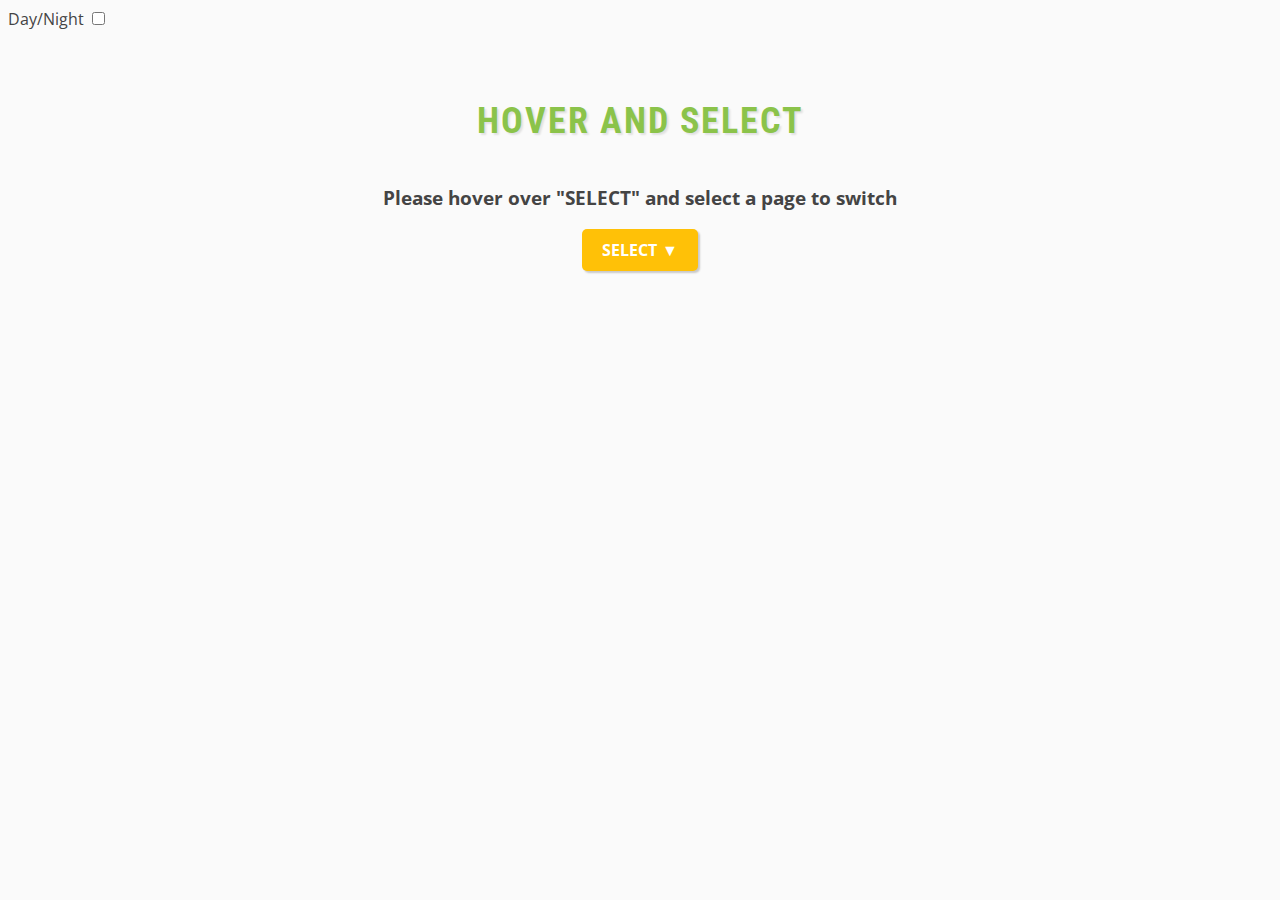
==== index.html @ ff660041 "index page implemented" ====
<!DOCTYPE html>
<html lang="en">
<head>
  <meta charset="UTF-8">
  <title>UI Testing Simulator</title>
  <link rel="stylesheet" type="text/css" href="index/style.css">
  <link href="https://fonts.googleapis.com/css?family=Open+Sans|Roboto+Condensed&display=swap" rel="stylesheet">
  <link rel="stylesheet" type="text/css" href="theme/style.css">
</head>
<body>
  <div class="toggle-container">
    <span>Day/Night</span>
    <label class="toggle-switch">
      <input type="checkbox" id="toggle-theme">
      <span class="toggle-slider round"></span>
    </label>
  </div>
  <div class="container">
    <h1>Hover and Select</h1>
    <h3>Please hover over "SELECT" and select a page to switch</h3>
    <div class="dropdown">
      <div class="select-text">SELECT</div>
      <div class="dropdown-content">
          <ul>
            <li><a href="drag-and-drop.html">Drag and Drop</a></li>
            <li><a href="input-and-click.html">Input and Click</a></li>
            <li><a href="checkbox-and-scroll.html">Checkbox and Scroll</a></li>
          </ul>
      </div>
    </div>
  </div>
    <script type="text/javascript" src="theme/script.js"></script>
</body>
</html>
---- index/style.css ----
body {
background-color: #fafafa;
font-family: 'Open Sans', sans-serif;
color: #444;
}

.container {
max-width: 800px;
margin: 0 auto;
padding: 20px;
display: flex;
flex-direction: column;
align-items: center;
}

h1 {
margin-top: 50px;
font-size: 36px;
color: #8bc34a;
text-transform: uppercase;
letter-spacing: 2px;
text-shadow: 2px 2px 2px rgba(0, 0, 0, 0.1);
transition: all 0.3s ease-in-out;
font-family: 'Roboto Condensed', sans-serif;
}
.select-text {
background-color: #ffc107;
    color: #fff;
    font-size: 16px;
    font-weight: bold;
    padding: 10px 20px;
    border-radius: 5px;
    transition: all 0.3s ease-in-out;
    box-shadow: 2px 2px 2px rgba(0, 0, 0, 0.2);
    border: none
}
.select-text:hover {
    background-color: #FFA000;
    box-shadow: 4px 4px 4px rgba(0, 0, 0, 0.2);
}
.select-text::after {
content: "\25BC";
display: inline-block;
margin-left: 5px;
font-size: 16px;
}
.select-text:hover::after {
content: "\25BC";
display: inline-block;
margin-left: 5px;
font-size: 16px;
}

.dropdown {
position: relative;
display: flex;
flex-direction: column;
align-items: center;
}

.dropdown-content {
display: none;
}

.dropdown:hover .dropdown-content {
display: flex;
flex-direction: column;
align-items: center;
}


.dropdown-content a {
display: block;
padding: 4px 50px;
text-decoration: none;
background-color: #8bc34a;
color: #fff;
}

.dropdown-content a:hover {
background-color: #ddd;
color: black;
}
.bottom-bar {
    position: fixed;
    bottom: 230px;
    left: 50%;
    transform: translateX(-50%);
    text-align: center;
    width: 100%;
}
.back-button {
    background-color: #8bc34a;
    color: #fff;
    font-size: 16px;
    font-weight: bold;
    padding: 10px 20px;
    border-radius: 5px;
    cursor: pointer;
    transition: all 0.3s ease-in-out;
    box-shadow: 2px 2px 2px rgba(0, 0, 0, 0.2);
}
.back-button:hover {
    background-color: #689f38;
    box-shadow: 4px 4px 4px rgba(0, 0, 0, 0.2);
}
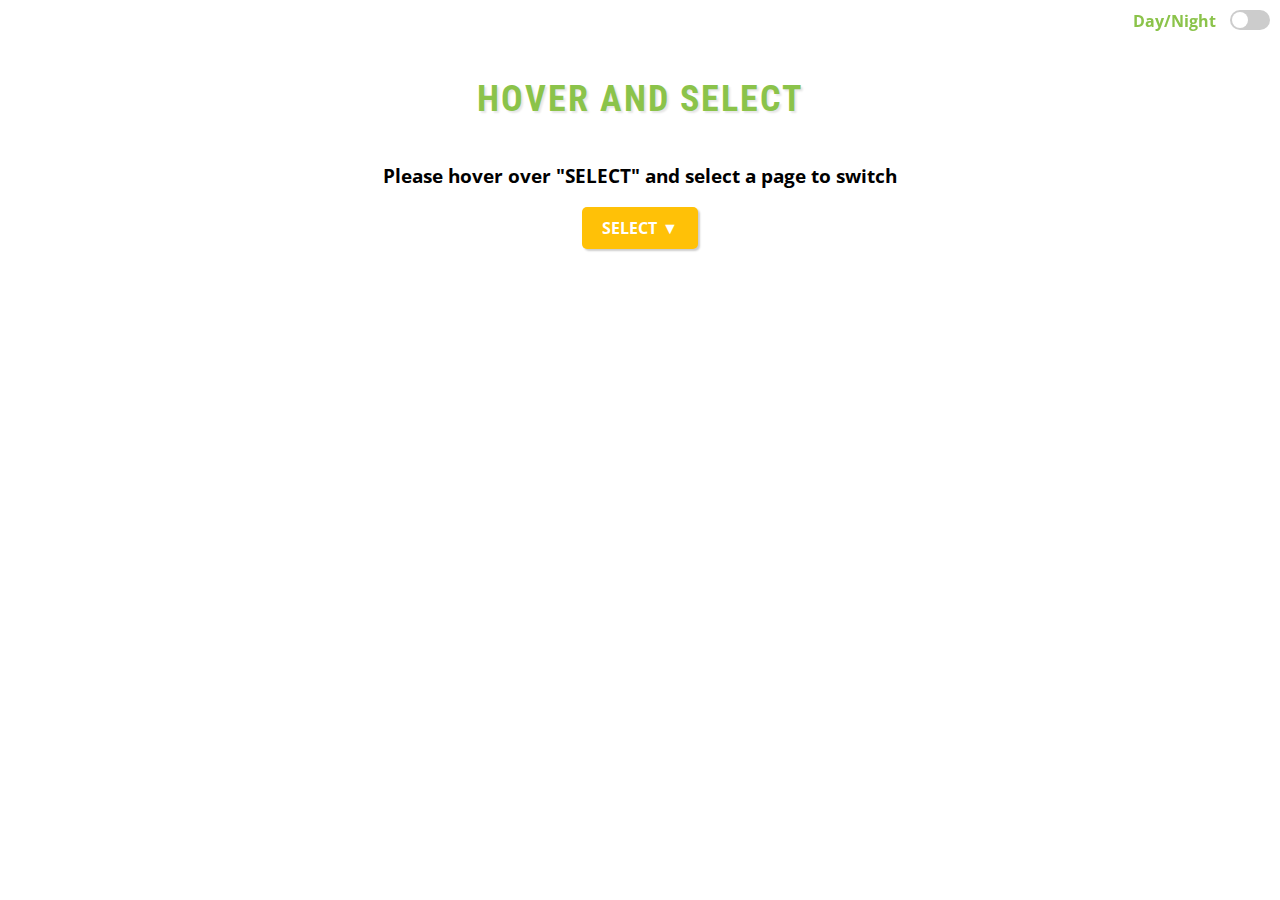
==== commit 5e592e5d: "new "Check and Validate" page implemented" ====
--- a/index.html
+++ b/index.html
@@ -25,6 +25,7 @@
             <li><a href="drag-and-drop.html">Drag and Drop</a></li>
             <li><a href="input-and-click.html">Input and Click</a></li>
             <li><a href="checkbox-and-scroll.html">Checkbox and Scroll</a></li>
+            <li><a href="check_and_validate.html">Check and Validate</a></li>
           </ul>
       </div>
     </div>
--- a/theme/style.css
+++ b/theme/style.css
@@ -0,0 +1,73 @@
+body {
+  background-color: #fff;
+  color: #000;
+}
+
+
+body.night-mode {
+  background-color: #240128;
+  color: #fff;
+}
+
+.toggle-container {
+  position: fixed;
+  top: 10px;
+  right: 10px;
+  z-index: 9999;
+}
+
+.toggle-switch {
+  position: relative;
+  display: inline-block;
+  width: 40px;
+  height: 20px;
+  margin-left: 10px;
+}
+
+.toggle-switch input {
+  opacity: 0;
+  width: 0;
+  height: 0;
+}
+
+.toggle-slider {
+  position: absolute;
+  cursor: pointer;
+  top: 0;
+  left: 0;
+  right: 0;
+  bottom: 0;
+  background-color: #ccc;
+  transition: .4s;
+}
+
+.toggle-slider:before {
+  position: absolute;
+  content: "";
+  height: 16px;
+  width: 16px;
+  left: 2px;
+  bottom: 2px;
+  background-color: white;
+  transition: .4s;
+}
+
+input:checked + .toggle-slider {
+  background-color: #8bc34a;
+}
+
+input:checked + .toggle-slider:before {
+  transform: translateX(20px);
+}
+
+.toggle-slider.round {
+  border-radius: 34px;
+}
+
+.toggle-slider.round:before {
+  border-radius: 50%;
+}
+.toggle-container span {
+color: #8bc34a;
+font-weight: bold
+}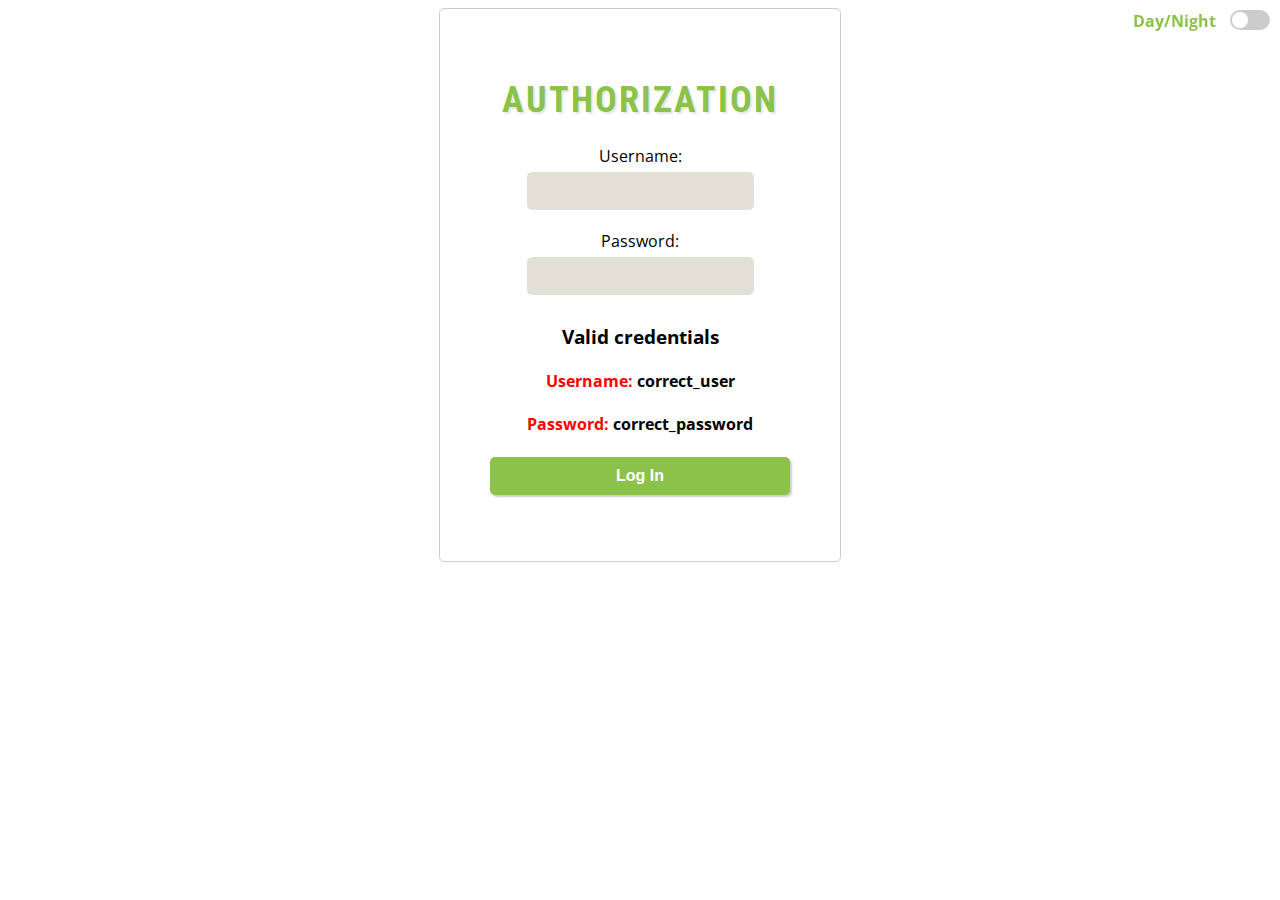
==== commit 3c119a4d: "Authorization module implemented" ====
--- a/index.html
+++ b/index.html
@@ -1,35 +1,40 @@
 <!DOCTYPE html>
-<html lang="en">
+<html>
 <head>
-  <meta charset="UTF-8">
   <title>UI Testing Simulator</title>
-  <link rel="stylesheet" type="text/css" href="index/style.css">
+  <link rel="stylesheet" type="text/css" href="auth/style.css">
   <link href="https://fonts.googleapis.com/css?family=Open+Sans|Roboto+Condensed&display=swap" rel="stylesheet">
   <link rel="stylesheet" type="text/css" href="theme/style.css">
 </head>
 <body>
-  <div class="toggle-container">
-    <span>Day/Night</span>
+<div class="toggle-container">
+  <span>Day/Night</span>
     <label class="toggle-switch">
       <input type="checkbox" id="toggle-theme">
       <span class="toggle-slider round"></span>
     </label>
   </div>
   <div class="container">
-    <h1>Hover and Select</h1>
-    <h3>Please hover over "SELECT" and select a page to switch</h3>
-    <div class="dropdown">
-      <div class="select-text">SELECT</div>
-      <div class="dropdown-content">
-          <ul>
-            <li><a href="drag-and-drop.html">Drag and Drop</a></li>
-            <li><a href="input-and-click.html">Input and Click</a></li>
-            <li><a href="checkbox-and-scroll.html">Checkbox and Scroll</a></li>
-            <li><a href="check_and_validate.html">Check and Validate</a></li>
-          </ul>
+    <h1>Authorization</h1>
+    <form id="loginForm" onsubmit="return validateForm()">
+      <div class="input-container">
+        <label for="username">Username:</label>
+        <input type="text" id="username" name="username">
       </div>
-    </div>
+      <div class="input-container">
+        <label for="password">Password:</label>
+        <input type="password" id="password" name="password">
+      </div>
+      <h3>Valid credentials</h3>
+      <h4><span class="colored-text">Username: </span> correct_user</h4>
+      <h4><span class="colored-text">Password:</span> correct_password</h4>
+      <div class="button-container">
+        <button class="login-button">Log In</button>
+      </div>
+    </form>
+    <p id="message"></p>
+    <script type="text/javascript" src="auth/script.js"></script>
+    <script type="text/javascript" src="theme/script.js"></script>
   </div>
-    <script type="text/javascript" src="theme/script.js"></script>
 </body>
 </html>--- a/auth/style.css
+++ b/auth/style.css
@@ -0,0 +1,125 @@
+body {
+      background-color: #fafafa;
+      font-family: 'Open Sans', sans-serif;
+      color: #444;
+    }
+
+    .container {
+      max-width: 800px;
+      margin: 0 auto;
+      padding: 20px;
+    }
+
+    h1 {
+      text-align: center;
+      margin-top: 20px;
+      font-size: 36px;
+      color: #8bc34a;
+      text-transform: uppercase;
+      letter-spacing: 2px;
+      text-shadow: 2px 2px 2px rgba(0, 0, 0, 0.1);
+      transition: all 0.3s ease-in-out;
+      font-family: 'Roboto Condensed', sans-serif;
+    }
+    h2, h3, h4 {
+      text-align: center;
+    }
+    .colored-text {
+      color: red;
+    }
+
+    .input-container {
+      text-align: center;
+    }
+
+    .input-container input[type="text"] {
+      display: inline-block;
+      padding: 10px;
+      border-radius: 5px;
+      border: none;
+      margin-bottom: 10px;
+      box-sizing: border-box;
+      font-size: 16px;
+      background-color: #e3e0d7;
+      text-align: left;
+    }
+
+    .input-container input[type="password"] {
+      display: inline-block;
+      padding: 10px;
+      border-radius: 5px;
+      border: none;
+      margin-bottom: 10px;
+      box-sizing: border-box;
+      font-size: 16px;
+      background-color: #e3e0d7;
+      text-align: left;
+    }
+
+    .login-button {
+      background-color: #8bc34a;
+      color: #fff;
+      font-size: 16px;
+      font-weight: bold;
+      padding: 10px 20px;
+      border-radius: 5px;
+      cursor: pointer;
+      transition: all 0.3s ease-in-out;
+      box-shadow: 2px 2px 2px rgba(0, 0, 0, 0.2);
+      border: none;
+    }
+
+    .login-button:hover {
+      background-color: #689f38;
+      box-shadow: 4px 4px 4px rgba(0, 0, 0, 0.2);
+    }
+
+    .button-container {
+      display: flex;
+      flex-direction: row;
+      justify-content: center;
+      margin-top: 20px;
+    }
+
+    @media only screen and (max-width: 768px) {
+      .button-container {
+        flex-direction: column;
+        align-items: center;
+      }
+    }
+    .container {
+  width: 300px;
+  margin: 0 auto;
+  padding: 50px;
+  border: 1px solid #ccc;
+  border-radius: 5px;
+}
+
+.input-container {
+  margin-bottom: 10px;
+}
+
+.input-container label {
+  display: block;
+  margin-bottom: 5px;
+}
+
+.login-button {
+  display: block;
+  width: 100%;
+}
+
+.button-container {
+  margin-top: 10px;
+}
+.colored-text {
+    color: red
+}
+.error-message {
+  color: white;
+  background-color: red;
+  padding: 5px;
+  margin-top: 10px;
+  border-radius: 5px;
+  text-align: center;
+}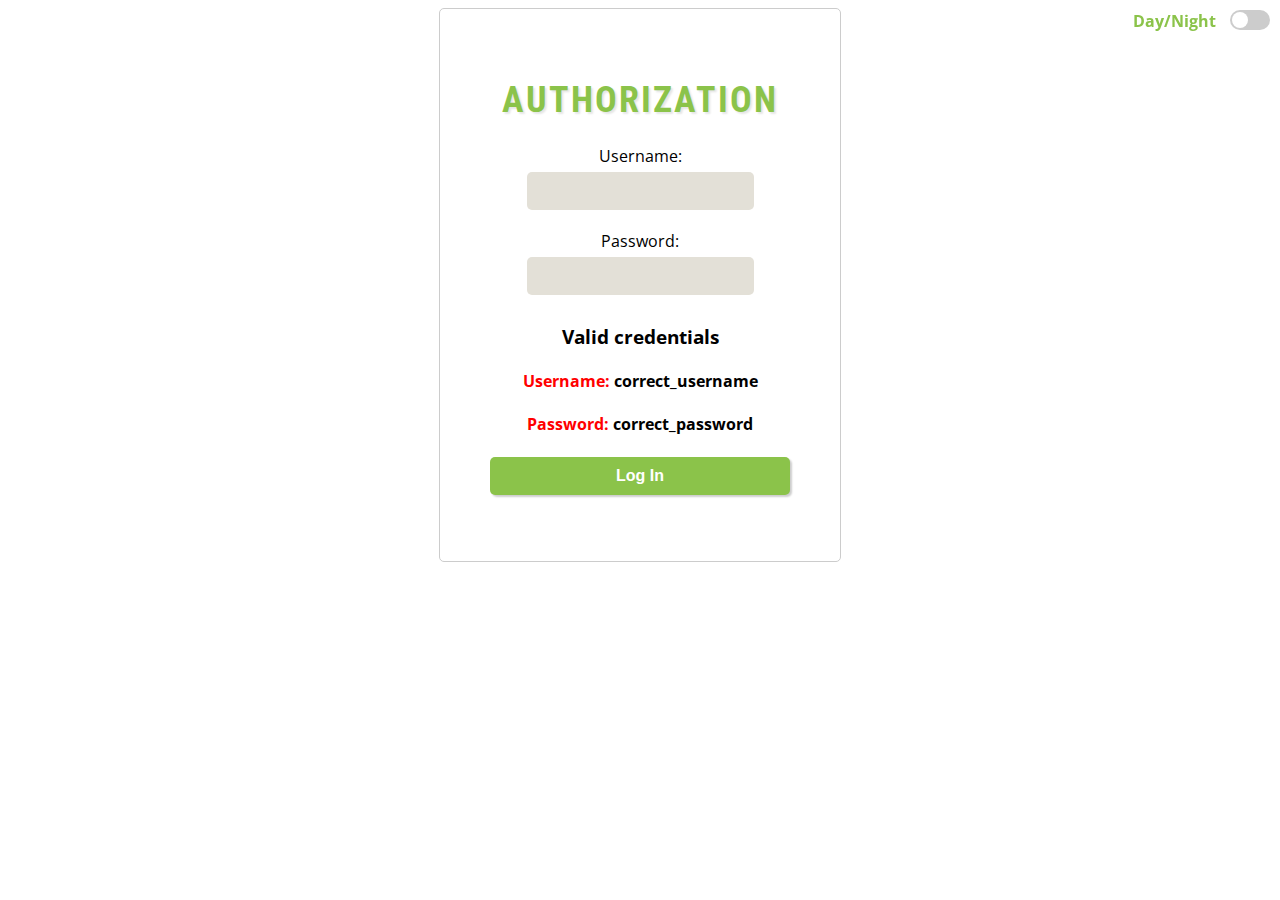
==== commit 88c09e23: "New error messages added for empty fields" ====
--- a/index.html
+++ b/index.html
@@ -5,6 +5,7 @@
   <link rel="stylesheet" type="text/css" href="auth/style.css">
   <link href="https://fonts.googleapis.com/css?family=Open+Sans|Roboto+Condensed&display=swap" rel="stylesheet">
   <link rel="stylesheet" type="text/css" href="theme/style.css">
+  <link rel="icon" type="image/x-icon" href="theme/favicon.ico">
 </head>
 <body>
 <div class="toggle-container">
@@ -26,8 +27,8 @@
         <input type="password" id="password" name="password">
       </div>
       <h3>Valid credentials</h3>
-      <h4><span class="colored-text">Username: </span> correct_user</h4>
-      <h4><span class="colored-text">Password:</span> correct_password</h4>
+      <h4><span class="colored-text">Username: </span>correct_username</h4>
+      <h4><span class="colored-text">Password: </span>correct_password</h4>
       <div class="button-container">
         <button class="login-button">Log In</button>
       </div>
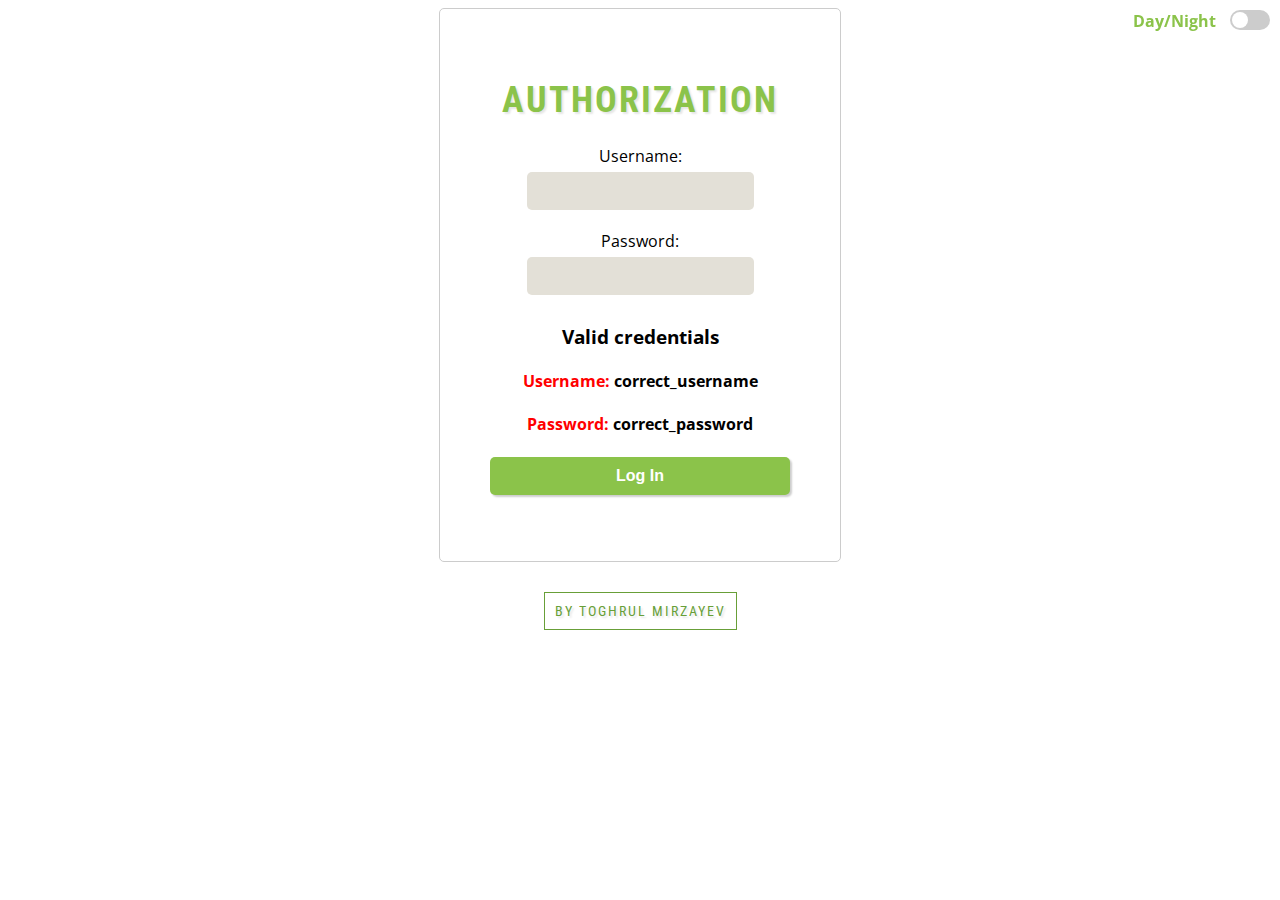
==== commit 9b55cc82: "Code refactored" ====
--- a/index.html
+++ b/index.html
@@ -1,41 +1,49 @@
 <!DOCTYPE html>
 <html>
-<head>
-  <title>UI Testing Simulator</title>
-  <link rel="stylesheet" type="text/css" href="auth/style.css">
-  <link href="https://fonts.googleapis.com/css?family=Open+Sans|Roboto+Condensed&display=swap" rel="stylesheet">
-  <link rel="stylesheet" type="text/css" href="theme/style.css">
-  <link rel="icon" type="image/x-icon" href="theme/favicon.ico">
-</head>
-<body>
-<div class="toggle-container">
-  <span>Day/Night</span>
-    <label class="toggle-switch">
-      <input type="checkbox" id="toggle-theme">
-      <span class="toggle-slider round"></span>
-    </label>
-  </div>
-  <div class="container">
-    <h1>Authorization</h1>
-    <form id="loginForm" onsubmit="return validateForm()">
-      <div class="input-container">
-        <label for="username">Username:</label>
-        <input type="text" id="username" name="username">
+  <head>
+    <title>UI Testing Simulator</title>
+    <link rel="stylesheet" type="text/css" href="auth/style.css" />
+    <link
+      href="https://fonts.googleapis.com/css?family=Open+Sans|Roboto+Condensed&display=swap"
+      rel="stylesheet"
+    />
+    <link rel="stylesheet" type="text/css" href="theme/style.css" />
+    <link rel="icon" type="image/x-icon" href="theme/favicon.ico" />
+  </head>
+  <body>
+    <div class="toggle-container">
+      <span>Day/Night</span>
+      <label class="toggle-switch">
+        <input type="checkbox" id="toggle-theme" />
+        <span class="toggle-slider round"></span>
+      </label>
+    </div>
+    <div class="container">
+      <h1>Authorization</h1>
+      <form id="loginForm" onsubmit="return validateForm()">
+        <div class="input-container">
+          <label for="username">Username:</label>
+          <input type="text" id="username" name="username" />
+        </div>
+        <div class="input-container">
+          <label for="password">Password:</label>
+          <input type="password" id="password" name="password" />
+        </div>
+        <h3>Valid credentials</h3>
+        <h4><span class="colored-text">Username: </span>correct_username</h4>
+        <h4><span class="colored-text">Password: </span>correct_password</h4>
+        <div class="button-container">
+          <button class="login-button">Log In</button>
+        </div>
+      </form>
+      <p id="message"></p>
+      <script type="text/javascript" src="auth/script.js"></script>
+      <script type="text/javascript" src="theme/script.js"></script>
+    </div>
+    <footer>
+      <div class="footer-container">
+        <div class="footer-content">By Toghrul Mirzayev</div>
       </div>
-      <div class="input-container">
-        <label for="password">Password:</label>
-        <input type="password" id="password" name="password">
-      </div>
-      <h3>Valid credentials</h3>
-      <h4><span class="colored-text">Username: </span>correct_username</h4>
-      <h4><span class="colored-text">Password: </span>correct_password</h4>
-      <div class="button-container">
-        <button class="login-button">Log In</button>
-      </div>
-    </form>
-    <p id="message"></p>
-    <script type="text/javascript" src="auth/script.js"></script>
-    <script type="text/javascript" src="theme/script.js"></script>
-  </div>
-</body>
-</html>+    </footer>
+  </body>
+</html>
--- a/auth/style.css
+++ b/auth/style.css
@@ -1,93 +1,95 @@
 body {
-      background-color: #fafafa;
-      font-family: 'Open Sans', sans-serif;
-      color: #444;
-    }
+  background-color: #fafafa;
+  font-family: "Open Sans", sans-serif;
+  color: #444;
+}
 
-    .container {
-      max-width: 800px;
-      margin: 0 auto;
-      padding: 20px;
-    }
+.container {
+  max-width: 800px;
+  margin: 0 auto;
+  padding: 20px;
+}
 
-    h1 {
-      text-align: center;
-      margin-top: 20px;
-      font-size: 36px;
-      color: #8bc34a;
-      text-transform: uppercase;
-      letter-spacing: 2px;
-      text-shadow: 2px 2px 2px rgba(0, 0, 0, 0.1);
-      transition: all 0.3s ease-in-out;
-      font-family: 'Roboto Condensed', sans-serif;
-    }
-    h2, h3, h4 {
-      text-align: center;
-    }
-    .colored-text {
-      color: red;
-    }
+h1 {
+  text-align: center;
+  margin-top: 20px;
+  font-size: 36px;
+  color: #8bc34a;
+  text-transform: uppercase;
+  letter-spacing: 2px;
+  text-shadow: 2px 2px 2px rgba(0, 0, 0, 0.1);
+  transition: all 0.3s ease-in-out;
+  font-family: "Roboto Condensed", sans-serif;
+}
+h2,
+h3,
+h4 {
+  text-align: center;
+}
+.colored-text {
+  color: red;
+}
 
-    .input-container {
-      text-align: center;
-    }
+.input-container {
+  text-align: center;
+}
 
-    .input-container input[type="text"] {
-      display: inline-block;
-      padding: 10px;
-      border-radius: 5px;
-      border: none;
-      margin-bottom: 10px;
-      box-sizing: border-box;
-      font-size: 16px;
-      background-color: #e3e0d7;
-      text-align: left;
-    }
+.input-container input[type="text"] {
+  display: inline-block;
+  padding: 10px;
+  border-radius: 5px;
+  border: none;
+  margin-bottom: 10px;
+  box-sizing: border-box;
+  font-size: 16px;
+  background-color: #e3e0d7;
+  text-align: left;
+}
 
-    .input-container input[type="password"] {
-      display: inline-block;
-      padding: 10px;
-      border-radius: 5px;
-      border: none;
-      margin-bottom: 10px;
-      box-sizing: border-box;
-      font-size: 16px;
-      background-color: #e3e0d7;
-      text-align: left;
-    }
+.input-container input[type="password"] {
+  display: inline-block;
+  padding: 10px;
+  border-radius: 5px;
+  border: none;
+  margin-bottom: 10px;
+  box-sizing: border-box;
+  font-size: 16px;
+  background-color: #e3e0d7;
+  text-align: left;
+}
 
-    .login-button {
-      background-color: #8bc34a;
-      color: #fff;
-      font-size: 16px;
-      font-weight: bold;
-      padding: 10px 20px;
-      border-radius: 5px;
-      cursor: pointer;
-      transition: all 0.3s ease-in-out;
-      box-shadow: 2px 2px 2px rgba(0, 0, 0, 0.2);
-      border: none;
-    }
+.login-button {
+  background-color: #8bc34a;
+  color: #fff;
+  font-size: 16px;
+  font-weight: bold;
+  padding: 10px 20px;
+  border-radius: 5px;
+  cursor: pointer;
+  transition: all 0.3s ease-in-out;
+  box-shadow: 2px 2px 2px rgba(0, 0, 0, 0.2);
+  border: none;
+}
 
-    .login-button:hover {
-      background-color: #689f38;
-      box-shadow: 4px 4px 4px rgba(0, 0, 0, 0.2);
-    }
+.login-button:hover {
+  background-color: #689f38;
+  box-shadow: 4px 4px 4px rgba(0, 0, 0, 0.2);
+}
 
-    .button-container {
-      display: flex;
-      flex-direction: row;
-      justify-content: center;
-      margin-top: 20px;
-    }
+.button-container {
+  display: flex;
+  flex-direction: row;
+  justify-content: center;
+  margin-top: 20px;
+}
 
-    @media only screen and (max-width: 768px) {
-      .button-container {
-        flex-direction: column;
-        align-items: center;
-      }
-    }
-    .container {
+@media only screen and (max-width: 768px) {
+  .button-container {
+    flex-direction: column;
+    align-items: center;
+  }
+}
+.container {
   width: 300px;
   margin: 0 auto;
   padding: 50px;
@@ -113,7 +115,7 @@
   margin-top: 10px;
 }
 .colored-text {
-    color: red
+  color: red;
 }
 .error-message {
   color: white;
@@ -122,4 +124,4 @@
   margin-top: 10px;
   border-radius: 5px;
   text-align: center;
-}+}
--- a/theme/style.css
+++ b/theme/style.css
@@ -2,7 +2,6 @@
   background-color: #fff;
   color: #000;
 }
-
 
 body.night-mode {
   background-color: #240128;
@@ -38,7 +37,7 @@
   right: 0;
   bottom: 0;
   background-color: #ccc;
-  transition: .4s;
+  transition: 0.4s;
 }
 
 .toggle-slider:before {
@@ -49,7 +48,7 @@
   left: 2px;
   bottom: 2px;
   background-color: white;
-  transition: .4s;
+  transition: 0.4s;
 }
 
 input:checked + .toggle-slider {
@@ -68,6 +67,30 @@
   border-radius: 50%;
 }
 .toggle-container span {
-color: #8bc34a;
-font-weight: bold
-}+  color: #8bc34a;
+  font-weight: bold;
+}
+footer {
+  padding: 10px;
+  text-align: center;
+  margin-top: 20px;
+}
+
+.footer-container {
+  text-align: center;
+  font-size: 36px;
+  color: #8bc34a;
+  text-transform: uppercase;
+  letter-spacing: 2px;
+  text-shadow: 2px 2px 2px rgba(0, 0, 0, 0.1);
+  transition: all 0.3s ease-in-out;
+  font-family: "Roboto Condensed", sans-serif;
+  color: #689f38;
+  display: inline-block;
+  border: 1px solid #689f38;
+  padding: 10px;
+}
+
+.footer-content {
+  font-size: 14px;
+}
